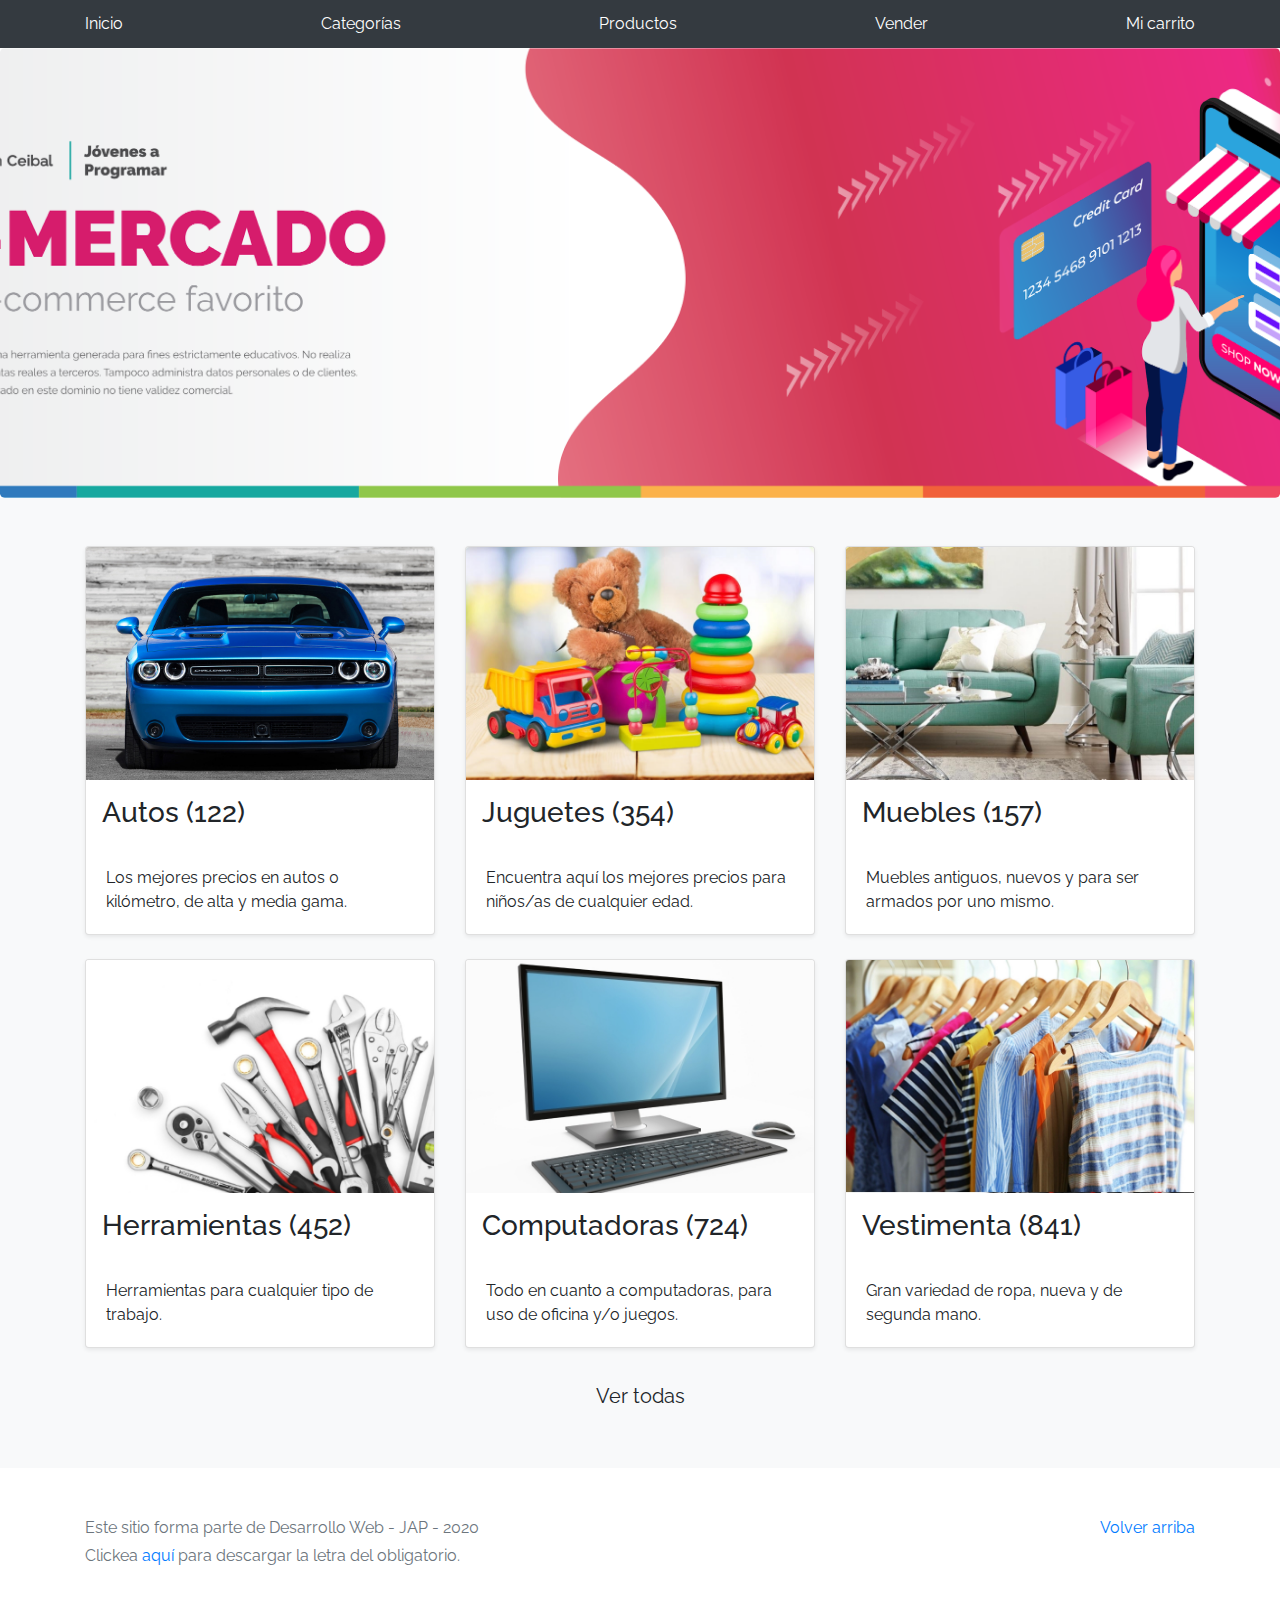
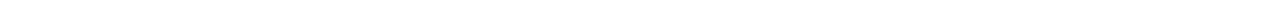
==== index.html @ e648218a "Archiv" ====
<!DOCTYPE html>
<!-- saved from url=(0049)https://getbootstrap.com/docs/4.3/examples/album/ -->
<html lang="en">
  <head>
    <meta http-equiv="Content-Type" content="text/html; charset=UTF-8">
    <meta name="viewport" content="width=device-width, initial-scale=1, shrink-to-fit=no">
    <meta name="description" content="">
    <title>eMercado - Todo lo que busques está aquí</title>

    <link rel="canonical" href="https://getbootstrap.com/docs/4.3/examples/album/">
    <link href="https://fonts.googleapis.com/css?family=Raleway:300,300i,400,400i,700,700i,900,900i" rel="stylesheet">
    <!-- Bootstrap core CSS -->
    <link href="css/bootstrap.min.css" rel="stylesheet">
    <link href="css/styles.css" rel="stylesheet">
  </head>
  <body>
    <nav class="site-header sticky-top py-1 bg-dark">
      <div class="container d-flex flex-column flex-md-row justify-content-between">
        <a class="py-2 d-none d-md-inline-block" href="index.html">Inicio</a>
        <a class="py-2 d-none d-md-inline-block" href="categories.html">Categorías</a>
        <a class="py-2 d-none d-md-inline-block" href="products.html">Productos</a>
        <a class="py-2 d-none d-md-inline-block" href="sell.html">Vender</a>
        <a class="py-2 d-none d-md-inline-block" href="cart.html">Mi carrito</a>
      </div>
    </nav>
    <main role="main">
      <section class="jumbotron text-center">
        <div class="m-5">
          <h1></h1>
        </div>
      </section>
      <div class="album py-5 bg-light">
        <div class="container">
          <div class="row">
            <div class="col-md-4">
              <a href="categories.html" class="card mb-4 shadow-sm custom-card">
                <img class="bd-placeholder-img card-img-top"  src="img/cat1.jpg">
                <h3 class="m-3">Autos (122)</h3>
                <div class="card-body">
                  <p class="card-text">Los mejores precios en autos 0 kilómetro, de alta y media gama.</p>
                </div>
              </a>
            </div>
            <div class="col-md-4">
                <a href="categories.html" class="card mb-4 shadow-sm custom-card">
                  <img class="bd-placeholder-img card-img-top" src="img/cat2.jpg">
                  <h3 class="m-3">Juguetes (354)</h3>
                  <div class="card-body">
                    <p class="card-text">Encuentra aquí los mejores precios para niños/as de cualquier edad.</p>
                  </div>
                </a>
            </div>
            <div class="col-md-4">
                <a href="categories.html" class="card mb-4 shadow-sm custom-card">
                  <img class="bd-placeholder-img card-img-top" src="img/cat3.jpg">
                  <h3 class="m-3">Muebles (157)</h3>
                  <div class="card-body">
                    <p class="card-text">Muebles antiguos, nuevos y para ser armados por uno mismo.</p>
                  </div>
                </a>
            </div>
            <div class="col-md-4">
                <a href="categories.html" class="card mb-4 shadow-sm custom-card">
                  <img class="bd-placeholder-img card-img-top" src="img/cat4.jpg">
                  <h3 class="m-3">Herramientas (452)</h3>
                  <div class="card-body">
                    <p class="card-text">Herramientas para cualquier tipo de trabajo.</p>
                  </div>
                </a>
            </div>
            <div class="col-md-4">
                <a href="categories.html" class="card mb-4 shadow-sm custom-card">
                  <img class="bd-placeholder-img card-img-top" src="img/cat5.jpg">
                  <h3 class="m-3">Computadoras (724)</h3>
                  <div class="card-body">
                    <p class="card-text">Todo en cuanto a computadoras, para uso de oficina y/o juegos.</p>
                  </div>
                </a>
            </div>
            <div class="col-md-4">
                <a href="categories.html" class="card mb-4 shadow-sm custom-card">
                  <img class="bd-placeholder-img card-img-top" src="img/cat6.jpg">
                  <h3 class="m-3">Vestimenta (841)</h3>
                  <div class="card-body">
                    <p class="card-text">Gran variedad de ropa, nueva y de segunda mano.</p>
                  </div>
                </a>
            </div>
          </div>
          <div class="row">
              <a type="button" class="btn btn-light btn-lg btn-block" href="categories.html">Ver todas</a>
          </div>
        </div>
      </div>
    </main>
    <footer class="text-muted">
      <div class="container">
        <p class="float-right">
          <a href="#">Volver arriba</a>
        </p>
        <p>Este sitio forma parte de Desarrollo Web - JAP - 2020</p>
        <p>Clickea <a target="_blank" href="Letra.pdf">aquí</a> para descargar la letra del obligatorio.</p>
      </div>
    </footer>
    <script src="js/jquery-3.4.1.min.js"></script>
    <script src="js/bootstrap.bundle.min.js"></script>
    <script src="js/init.js"></script>
  </body>
</html>
---- css/styles.css ----
.jumbotron, .card-body, .container, .site-header{
    font-family: 'Raleway', serif !important;
}

.jumbotron .display-4{
    font-weight: bold;
}

.jumbotron {
  height: 50vh;
  padding: 5em inherit;
  margin-bottom: 0;
  background-color: #53C0FB;
  background: url('../img/cover_back.png');
  background-size: cover;
  background-position: center;
  background-repeat: no-repeat;
  color: black;
  font-weight: bold;
}

@media (min-width: 768px) {
  .jumbotron {
    padding-top: 6rem;
    padding-bottom: 6rem;
  }
}

.jumbotron p:last-child {
  margin-bottom: 0;
}

.jumbotron-heading {
  font-weight: 300;
}

.jumbotron .container {
  max-width: 40rem;
  background-color: rgba(255, 255, 255, 0.5);
  border-radius: 10px;
  text-shadow: 1px 1px 2px grey;
}

.jumbotron .lead{
  font-size: 38px;
}

footer {
  padding-top: 3rem;
  padding-bottom: 3rem;
}

footer p {
  margin-bottom: .25rem;
}

.site-header a {
  color: white;
  transition: ease-in-out color .15s;
}

.light-text {
  color: white;
}

.site-header .dropdown-menu a {
  color: black;
}

.dropzone{
  border: 2px dashed #0087F7;
  border-radius: 5px;
  background: white;
}

.alert{
  position: fixed;
  top:80px;
  width: 50%;
  left: 50%;
  transform: translate(-50%, 0);
}

.lds-ring {
  display: inline-block;
  position: relative;
  width: 64px;
  height: 64px;
  top:50%;
  left: 50%;
}
.lds-ring div {
  box-sizing: border-box;
  display: block;
  position: absolute;
  width: 51px;
  height: 51px;
  margin: 6px;
  border: 6px solid #fff;
  border-radius: 50%;
  animation: lds-ring 1.2s cubic-bezier(0.5, 0, 0.5, 1) infinite;
  border-color: #fff transparent transparent transparent;
}
.lds-ring div:nth-child(1) {
  animation-delay: -0.45s;
}
.lds-ring div:nth-child(2) {
  animation-delay: -0.3s;
}
.lds-ring div:nth-child(3) {
  animation-delay: -0.15s;
}
@keyframes lds-ring {
  0% {
    transform: rotate(0deg);
  }
  100% {
    transform: rotate(360deg);
  }
}

#spinner-wrapper{
  position: fixed;
  background-color: rgba(0,0,0,0.5);
  width:100%;
  height: 100%;
  top:0;
  left:0;
  z-index: 1021;
  display: none;
}

a.custom-card,
a.custom-card:hover {
  color: inherit;
  text-decoration: inherit;
}

.checked {
  color: orange;
}
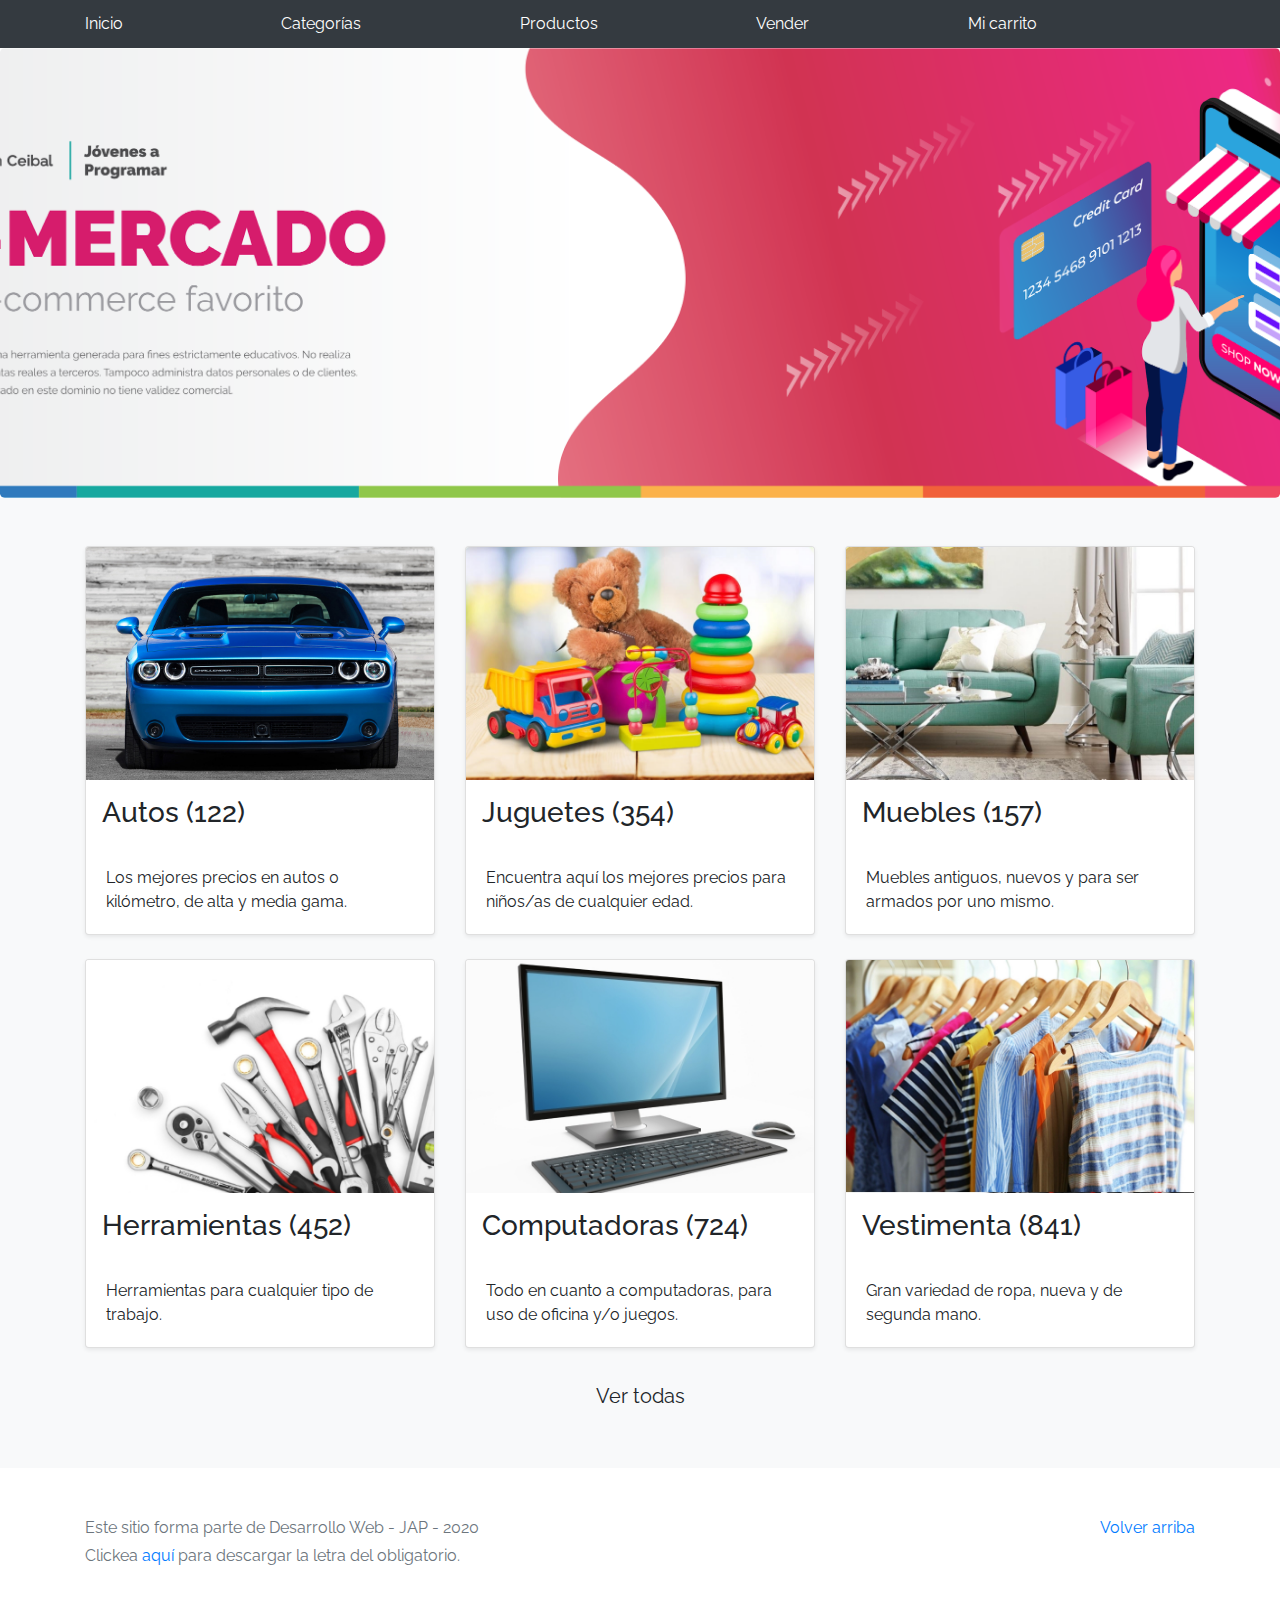
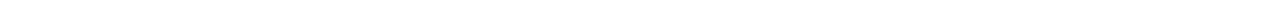
==== commit f9131db8: "login" ====
--- a/index.html
+++ b/index.html
@@ -21,6 +21,7 @@
         <a class="py-2 d-none d-md-inline-block" href="products.html">Productos</a>
         <a class="py-2 d-none d-md-inline-block" href="sell.html">Vender</a>
         <a class="py-2 d-none d-md-inline-block" href="cart.html">Mi carrito</a>
+        <a class="py-2 d-none d-md-inline-block" id="printUser" href="my-profile.html">Usuario</a>
       </div>
     </nav>
     <main role="main">
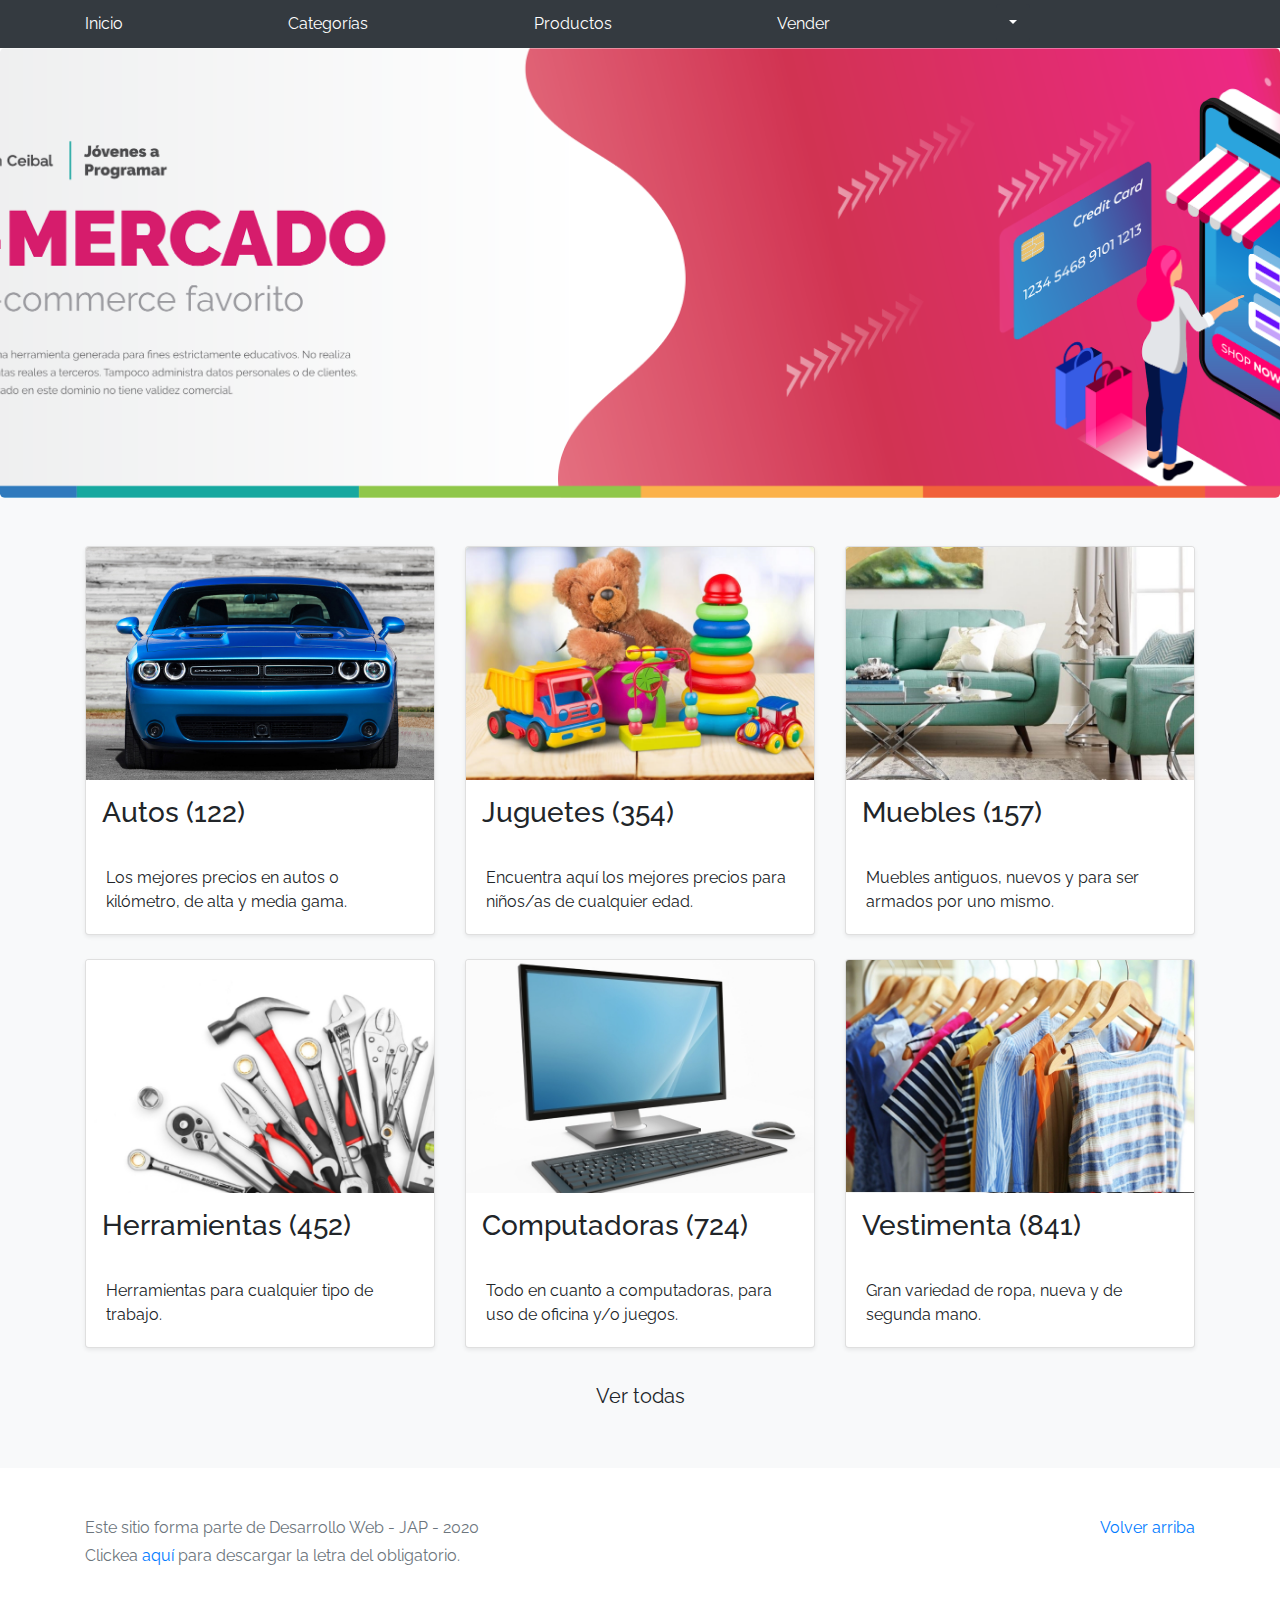
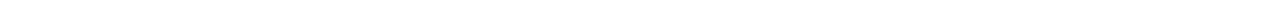
==== commit 54f21095: "Entrega 4" ====
--- a/index.html
+++ b/index.html
@@ -20,8 +20,15 @@
         <a class="py-2 d-none d-md-inline-block" href="categories.html">Categorías</a>
         <a class="py-2 d-none d-md-inline-block" href="products.html">Productos</a>
         <a class="py-2 d-none d-md-inline-block" href="sell.html">Vender</a>
-        <a class="py-2 d-none d-md-inline-block" href="cart.html">Mi carrito</a>
-        <a class="py-2 d-none d-md-inline-block" id="printUser" href="my-profile.html">Usuario</a>
+        <div class="dropdown show">
+          <a class="btn dropdown-toggle bg-dark" href="#" role="button" id="printUser" data-toggle="dropdown" aria-haspopup="true" aria-expanded="false" onMouseOver="this.style.color='#FFFFFF'" > Usuario </a>
+             <div class="dropdown-menu" aria-labelledby="dropdownMenuLink">
+            <a class="dropdown-item" href="cart.html">Mi carrito</a>
+            <a class="dropdown-item" href="my-profile.html">Mi perfil</a>
+            <a class="dropdown-item" href="login.html" onclick="deleteUser()">Cerrar sesión</a>
+          </div>
+        </div>
+        <a class="py-2 d-none d-md-inline-block"  ></a>
       </div>
     </nav>
     <main role="main">
--- a/css/styles.css
+++ b/css/styles.css
@@ -1,3 +1,5 @@
+
+
 .jumbotron, .card-body, .container, .site-header{
     font-family: 'Raleway', serif !important;
 }
